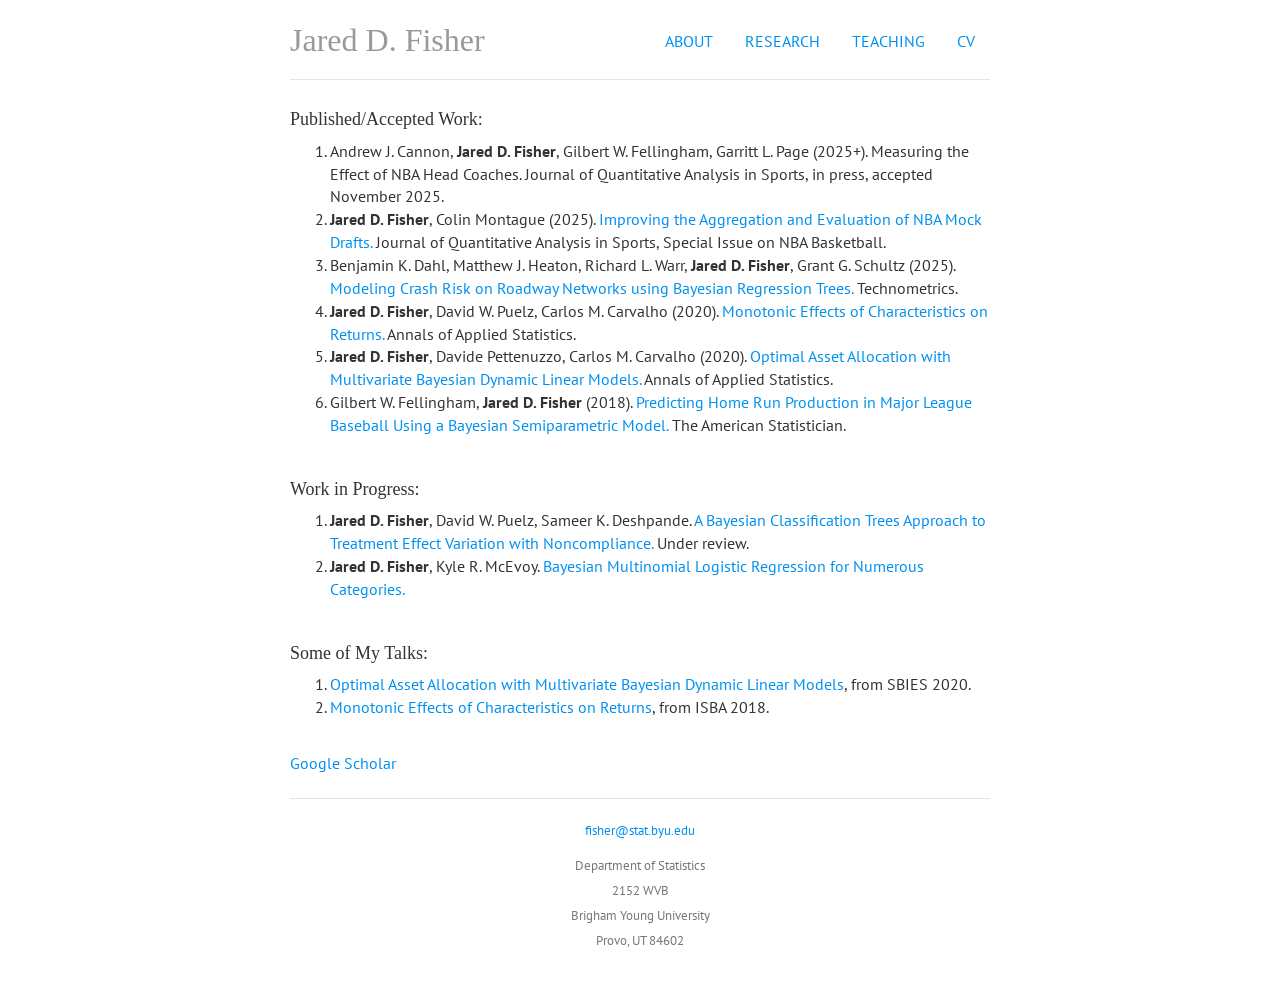
==== research.html @ 9118ea61 "Update research.html" ====
<!DOCTYPE html>
<html lang="en">
  <head>
    <meta charset="utf-8">
    <meta http-equiv="X-UA-Compatible" content="IE=edge">
    <meta name="viewport" content="width=device-width, initial-scale=1.0">
    <meta name="description" content="">
    <meta name="author" content="">

    <title>Jared D. Fisher</title>


<!-- Bootstrap core CSS -->
    <link href="bootstrap.css" rel="stylesheet">

    <!-- Custom styles for this template -->
    <link href="jumbotron-narrow.css" rel="stylesheet">


  <!-- Just for debugging purposes. Don't actually copy this line! -->
    <!--[if lt IE 9]><script src="../../docs-assets/js/ie8-responsive-file-warning.js"></script><![endif]-->

    <!-- HTML5 shim and Respond.js IE8 support of HTML5 elements and media queries -->
    <!--[if lt IE 9]>
      <script src="https://oss.maxcdn.com/libs/html5shiv/3.7.0/html5shiv.js"></script>
      <script src="https://oss.maxcdn.com/libs/respond.js/1.3.0/respond.min.js"></script>
    <![endif]-->


    <link href="http://fonts.googleapis.com/css?family=Arvo" rel="stylesheet" type="text/css">
    <link href="http://fonts.googleapis.com/css?family=PT+Sans" rel="stylesheet" type="text/css">

  </head>

  <body>
   
    <div class="container">
      <div class="header">
        <ul class="nav nav-pills pull-right">
            
	        <li class="passive"><a href="index.html" title="About">ABOUT</a></li>

          <li class="passive"><a href="research.html" title="Research">RESEARCH</a></li>
		
          <li class="passive"><a href="teaching.html" title="Teaching">TEACHING</a></li>

          <li class="passive"><a href="jared_fisher_cv.pdf" title="CV">CV</a></li>

<!--    <li class="passive"><a href="https://scholar.google.com/citations?user=KDr_fT0AAAAJ&hl=en&oi=ao" title="CV">GSCHOLAR</a></li>
-->
          <!-- <li class="passive"><a href="/contact" title="Contact">CONTACT</a></li> -->
        </ul>
        <h3 class="text-muted">Jared D. Fisher</h3>
      </div>

<h4>Published/Accepted Work:</h4>
<ol>

	<li> Andrew J. Cannon, <strong>Jared D. Fisher</strong>, Gilbert W. Fellingham,  Garritt L. Page (2025+). Measuring the Effect of NBA Head Coaches.  Journal of Quantitative Analysis in Sports, in press, accepted November 2025.

<li> <strong>Jared D. Fisher</strong>, Colin Montague (2025). <a href="https://www.degruyter.com/document/doi/10.1515/jqas-2023-0100/html"> Improving the Aggregation and Evaluation of NBA Mock Drafts. </a> Journal of Quantitative Analysis in Sports, Special Issue on NBA Basketball.
	<!--	
	 <a href="https://statistics.berkeley.edu/about/news/predicting-nba-draft-richard-yus-undergraduate-research-dr-jared-fisher-and-sacramento"> In the news!</a>  
--->	

	<li> Benjamin K. Dahl, Matthew J. Heaton, Richard L. Warr, <strong>Jared D. Fisher</strong>, Grant G. Schultz (2025). 
	<a href="https://doi.org/10.1080/00401706.2024.2421752"> Modeling Crash Risk on Roadway Networks using Bayesian Regression Trees. </a>  Technometrics.
		
<li> <strong>Jared D. Fisher</strong>, David W. Puelz, Carlos M. Carvalho (2020). <a href="http://dx.doi.org/10.1214/20-AOAS1351">Monotonic Effects of Characteristics on Returns.</a> Annals of Applied Statistics.

<li> <strong>Jared D. Fisher</strong>, Davide Pettenuzzo, Carlos M. Carvalho (2020).  <a href="https://projecteuclid.org/euclid.aoas/1587002676">Optimal Asset Allocation with Multivariate Bayesian Dynamic Linear Models.</a> Annals of Applied Statistics.

<li> Gilbert W. Fellingham, <strong>Jared D. Fisher</strong> (2018). <a href="https://doi.org/10.1080/00031305.2017.1401959">Predicting Home Run Production in Major League Baseball Using a Bayesian Semiparametric Model.</a> The American Statistician. 
</ol>
<br>
	   
<h4>Work in Progress:</h4>
<ol>

	<li> <strong>Jared D. Fisher</strong>, David W. Puelz, Sameer K. Deshpande.<a href="https://arxiv.org/abs/2408.07765"> A Bayesian Classification Trees Approach to  Treatment Effect Variation with Noncompliance.</a> Under review.

	<li> <strong>Jared D. Fisher</strong>, Kyle R. McEvoy. <a href="http://arxiv.org/abs/2208.14537"> Bayesian Multinomial Logistic Regression for Numerous Categories.</a> 

	
</ol>
<br>

<h4>Some of My Talks:</h4>
<ol>
<!-- <li><a href="CurrentSlides.pdf">Bayesian Dynamic Linear Models for Strategic Asset Allocation</a>. JSM 2016, SBIES 2017, INFORMS ADA 2017, INFORMS 2017.</li> -->
<li><a href="Slides_CFP.pdf">Optimal Asset Allocation with Multivariate Bayesian Dynamic Linear Models</a>, from SBIES 2020.</li>
<li><a href="monotonic2018.pdf">Monotonic Effects of Characteristics on Returns</a>, from ISBA 2018. </li>
</ol>
<br>

<!-- <h4>Simulations:</h4>
<ol>
<li><a href="https://babproject.shinyapps.io/Shiny/">Forward-Filtered Stock Betas</a>.</li>
</ol>
<br> -->

<a href="https://scholar.google.com/citations?user=_qy-DOIAAAAJ&hl=en">Google Scholar</a>

<br><br>

	          <div class="footer">
              <p align="center">        
        <a href="mailto:fisher@stat.byu.edu">fisher@stat.byu.edu</a>
        </p>
        <p align="center">
		Department of Statistics <br>
		2152 WVB<br>
Brigham Young University<br>
Provo, UT 84602
        </p>
      </div>
	   

    </div> <!-- /container -->



    <!-- Bootstrap core JavaScript
    ================================================== -->
    <!-- Placed at the end of the document so the pages load faster -->
  </body>
</html>
---- jumbotron-narrow.css ----
/* Space out content a bit */
body {
  padding-top: 20px;
  padding-bottom: 20px;
}

/* Everything but the jumbotron gets side spacing for mobile first views */
.header,
.marketing,
.footer {
  padding-left: 15px;
  padding-right: 15px;
}

/* Custom page header */
.header {
  border-bottom: 1px solid #e5e5e5;
}
/* Make the masthead heading the same height as the navigation */
.header h3 {
  margin-top: 0;
  margin-bottom: 0;
  line-height: 40px;
  padding-bottom: 19px;
}

/* Custom page footer */
.footer {
  padding-top: 19px;
  color: #777;
  border-top: 1px solid #e5e5e5;
}

/* Customize container */
@media (min-width: 768px) {
  .container {
    max-width: 730px;
  }
}
.container-narrow > hr {
  margin: 30px 0;
}

/* Main marketing message and sign up button */
.jumbotron {
  text-align: center;
  border-bottom: 1px solid #e5e5e5;
}
.jumbotron .btn {
  font-size: 21px;
  padding: 14px 24px;
}

/* Supporting marketing content */
.marketing {
  margin: 40px 0;
}
.marketing p + h4 {
  margin-top: 28px;
}

/* Responsive: Portrait tablets and up */
@media screen and (min-width: 768px) {
  /* Remove the padding we set earlier */
  .header,
  .marketing,
  .footer {
    padding-left: 0;
    padding-right: 0;
  }
  /* Space out the masthead */
  .header {
    margin-bottom: 30px;
  }
  /* Remove the bottom border on the jumbotron for visual effect */
  .jumbotron {
    border-bottom: 0;
  }
}

h1 {
    font-family: Georgia, Times, serif;
    font-size: 59px;
    line-height: 70px;
}

h2 {
    font-family: Georgia, Times, serif;
    font-size: 48px;
    line-height: 58px;
}
 
h3 {
    font-family: Georgia, Times, serif;
    font-size: 32px;
    line-height: 42px;
}
 
p {
    font-family: 'PT Sans', Helvetica, Arial, sans-serif;
    font-size: 16px;
    line-height: 25px;
}

body {
font-family: 'PT Sans', Helvetica, Arial, sans-serif;
font-size: 16px;
line-height: 1.428571429;
color: #333333;
}

.obfuscate { unicode-bidi: bidi-override; direction: rtl; }

.footer p {
  font-size: 80%;
}
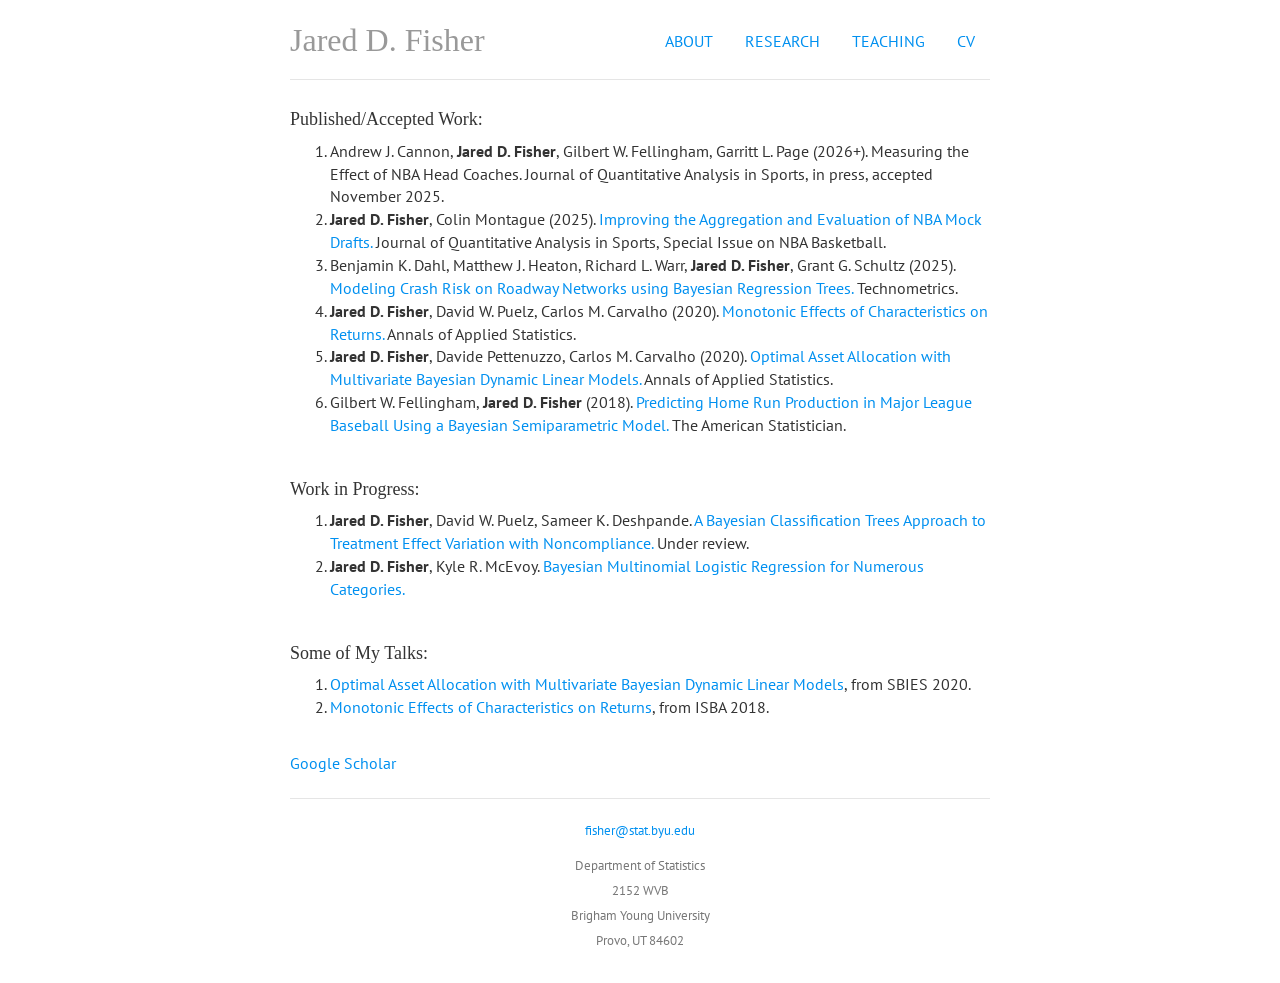
==== commit 8c08ecc9: "Update research.html" ====
--- a/research.html
+++ b/research.html
@@ -56,7 +56,7 @@
 <h4>Published/Accepted Work:</h4>
 <ol>
 
-	<li> Andrew J. Cannon, <strong>Jared D. Fisher</strong>, Gilbert W. Fellingham,  Garritt L. Page (2025+). Measuring the Effect of NBA Head Coaches.  Journal of Quantitative Analysis in Sports, in press, accepted November 2025.
+	<li> Andrew J. Cannon, <strong>Jared D. Fisher</strong>, Gilbert W. Fellingham,  Garritt L. Page (2026+). Measuring the Effect of NBA Head Coaches.  Journal of Quantitative Analysis in Sports, in press, accepted November 2025.
 
 <li> <strong>Jared D. Fisher</strong>, Colin Montague (2025). <a href="https://www.degruyter.com/document/doi/10.1515/jqas-2023-0100/html"> Improving the Aggregation and Evaluation of NBA Mock Drafts. </a> Journal of Quantitative Analysis in Sports, Special Issue on NBA Basketball.
 	<!--	
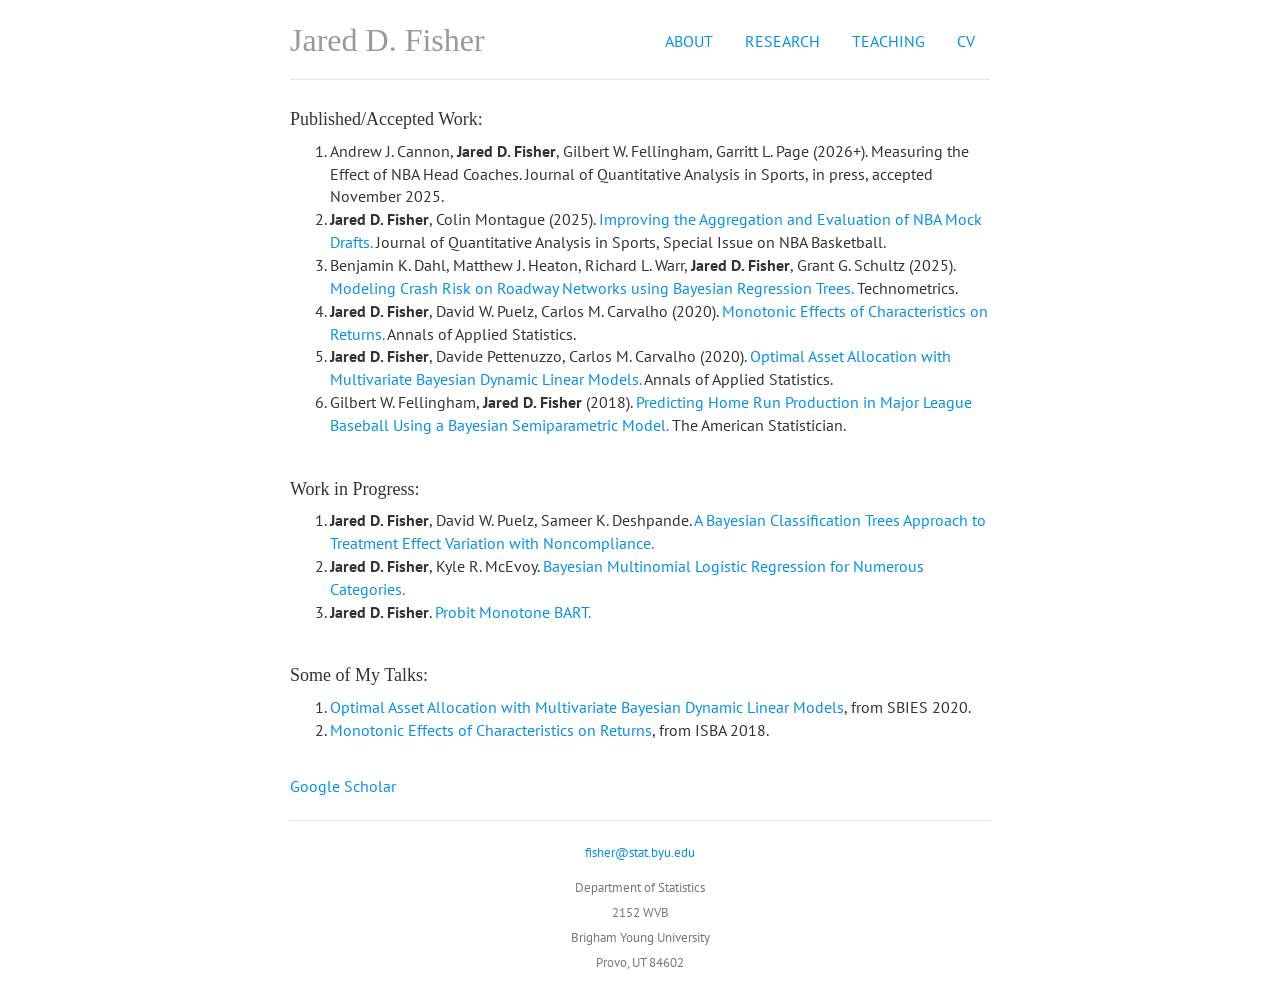
==== commit 0729eb6e: "Update research.html" ====
--- a/research.html
+++ b/research.html
@@ -77,11 +77,12 @@
 <h4>Work in Progress:</h4>
 <ol>
 
-	<li> <strong>Jared D. Fisher</strong>, David W. Puelz, Sameer K. Deshpande.<a href="https://arxiv.org/abs/2408.07765"> A Bayesian Classification Trees Approach to  Treatment Effect Variation with Noncompliance.</a> Under review.
+	<li> <strong>Jared D. Fisher</strong>, David W. Puelz, Sameer K. Deshpande.<a href="https://arxiv.org/abs/2408.07765"> A Bayesian Classification Trees Approach to  Treatment Effect Variation with Noncompliance.</a> 
 
 	<li> <strong>Jared D. Fisher</strong>, Kyle R. McEvoy. <a href="http://arxiv.org/abs/2208.14537"> Bayesian Multinomial Logistic Regression for Numerous Categories.</a> 
 
-	
+	<li> <strong>Jared D. Fisher</strong>. <a href="https://arxiv.org/html/2509.00263v1"> Probit Monotone BART.</a> 
+
 </ol>
 <br>
 
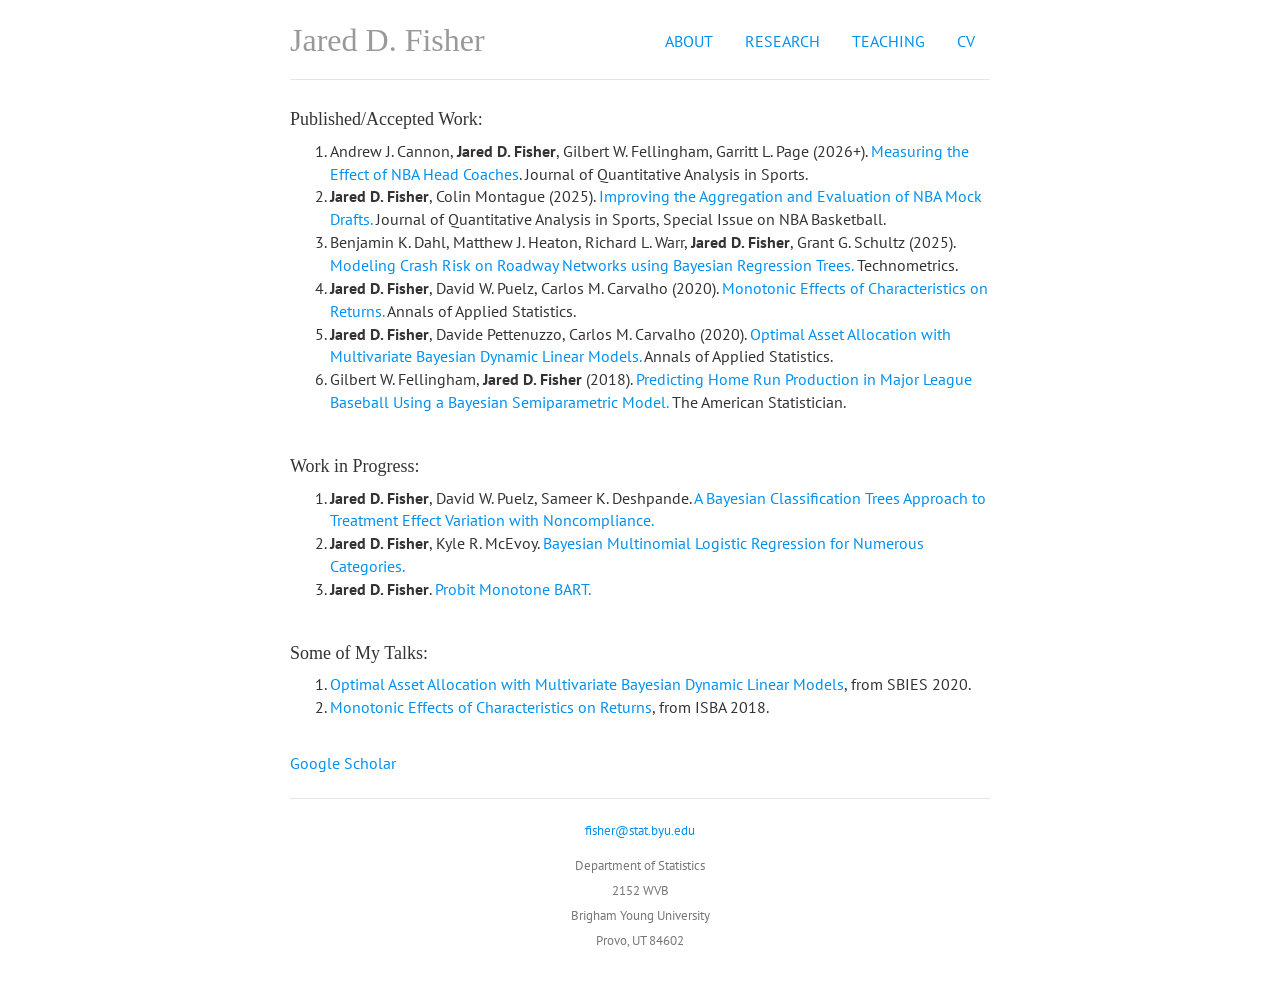
==== commit 5ef702a5: "Add JQAS link" ====
--- a/research.html
+++ b/research.html
@@ -56,7 +56,7 @@
 <h4>Published/Accepted Work:</h4>
 <ol>
 
-	<li> Andrew J. Cannon, <strong>Jared D. Fisher</strong>, Gilbert W. Fellingham,  Garritt L. Page (2026+). Measuring the Effect of NBA Head Coaches.  Journal of Quantitative Analysis in Sports, in press, accepted November 2025.
+	<li> Andrew J. Cannon, <strong>Jared D. Fisher</strong>, Gilbert W. Fellingham,  Garritt L. Page (2026+). <a href="https://doi.org/10.1515/jqas-2025-0025">Measuring the Effect of NBA Head Coaches</a>.  Journal of Quantitative Analysis in Sports.
 
 <li> <strong>Jared D. Fisher</strong>, Colin Montague (2025). <a href="https://www.degruyter.com/document/doi/10.1515/jqas-2023-0100/html"> Improving the Aggregation and Evaluation of NBA Mock Drafts. </a> Journal of Quantitative Analysis in Sports, Special Issue on NBA Basketball.
 	<!--	
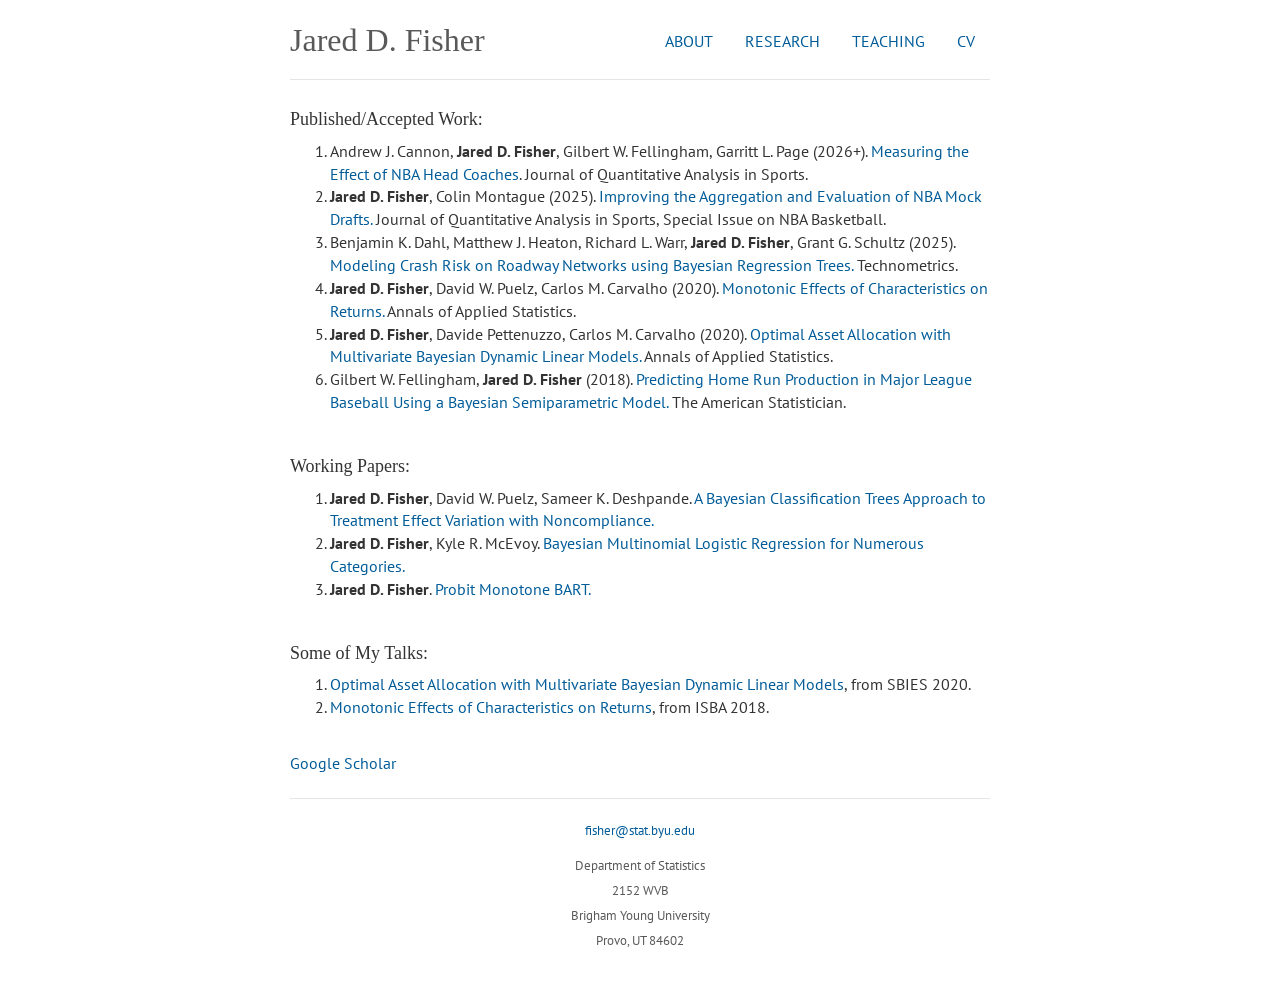
==== commit 21318a2f: "Update research.html" ====
--- a/research.html
+++ b/research.html
@@ -74,7 +74,7 @@
 </ol>
 <br>
 	   
-<h4>Work in Progress:</h4>
+<h4>Working Papers:</h4>
 <ol>
 
 	<li> <strong>Jared D. Fisher</strong>, David W. Puelz, Sameer K. Deshpande.<a href="https://arxiv.org/abs/2408.07765"> A Bayesian Classification Trees Approach to  Treatment Effect Variation with Noncompliance.</a> 
@@ -93,12 +93,7 @@
 <li><a href="monotonic2018.pdf">Monotonic Effects of Characteristics on Returns</a>, from ISBA 2018. </li>
 </ol>
 <br>
-
-<!-- <h4>Simulations:</h4>
-<ol>
-<li><a href="https://babproject.shinyapps.io/Shiny/">Forward-Filtered Stock Betas</a>.</li>
-</ol>
-<br> -->
+ 
 
 <a href="https://scholar.google.com/citations?user=_qy-DOIAAAAJ&hl=en">Google Scholar</a>
 
--- a/jumbotron-narrow.css
+++ b/jumbotron-narrow.css
@@ -27,7 +27,7 @@
 /* Custom page footer */
 .footer {
   padding-top: 19px;
-  color: #777;
+  color: #595959;
   border-top: 1px solid #e5e5e5;
 }
 
@@ -113,4 +113,16 @@
 
 .footer p {
   font-size: 80%;
-}+}
+
+/* --- WCAG contrast overrides (added) --- */
+.header .nav a,
+.nav-pills > li > a { color: #005C99 !important; }
+
+.header .nav a:hover,
+.header .nav a:focus,
+.nav-pills > li > a:hover,
+.nav-pills > li > a:focus { color: #005C99 !important; }
+
+.header h3.text-muted { color: #595959 !important; }
+.footer, .footer p { color: #595959 !important; }
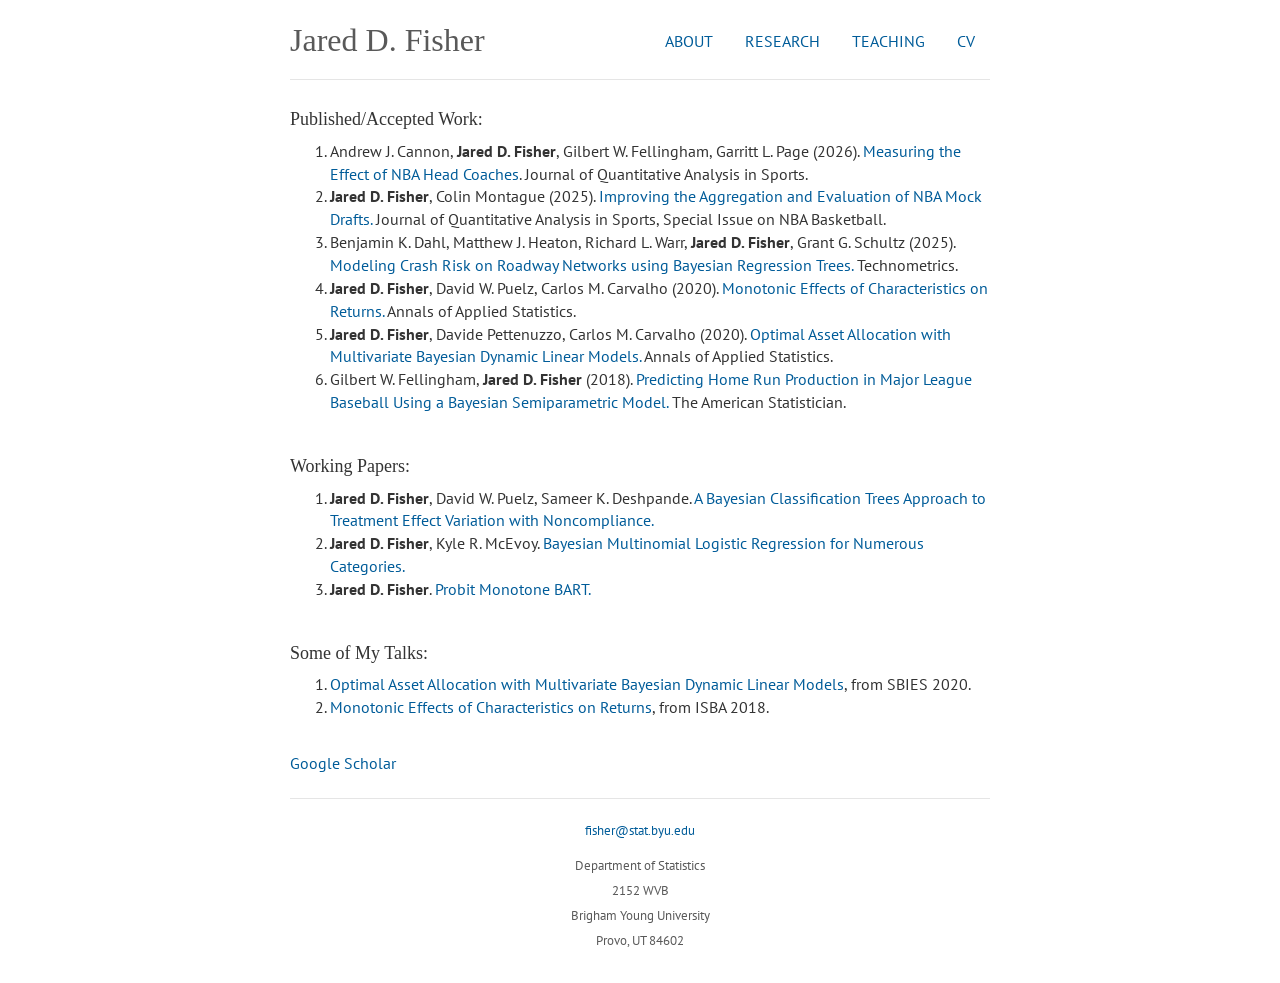
==== commit f11d4266: "Update research.html" ====
--- a/research.html
+++ b/research.html
@@ -56,7 +56,7 @@
 <h4>Published/Accepted Work:</h4>
 <ol>
 
-	<li> Andrew J. Cannon, <strong>Jared D. Fisher</strong>, Gilbert W. Fellingham,  Garritt L. Page (2026+). <a href="https://doi.org/10.1515/jqas-2025-0025">Measuring the Effect of NBA Head Coaches</a>.  Journal of Quantitative Analysis in Sports.
+	<li> Andrew J. Cannon, <strong>Jared D. Fisher</strong>, Gilbert W. Fellingham,  Garritt L. Page (2026). <a href="https://doi.org/10.1515/jqas-2025-0025">Measuring the Effect of NBA Head Coaches</a>.  Journal of Quantitative Analysis in Sports.
 
 <li> <strong>Jared D. Fisher</strong>, Colin Montague (2025). <a href="https://www.degruyter.com/document/doi/10.1515/jqas-2023-0100/html"> Improving the Aggregation and Evaluation of NBA Mock Drafts. </a> Journal of Quantitative Analysis in Sports, Special Issue on NBA Basketball.
 	<!--	
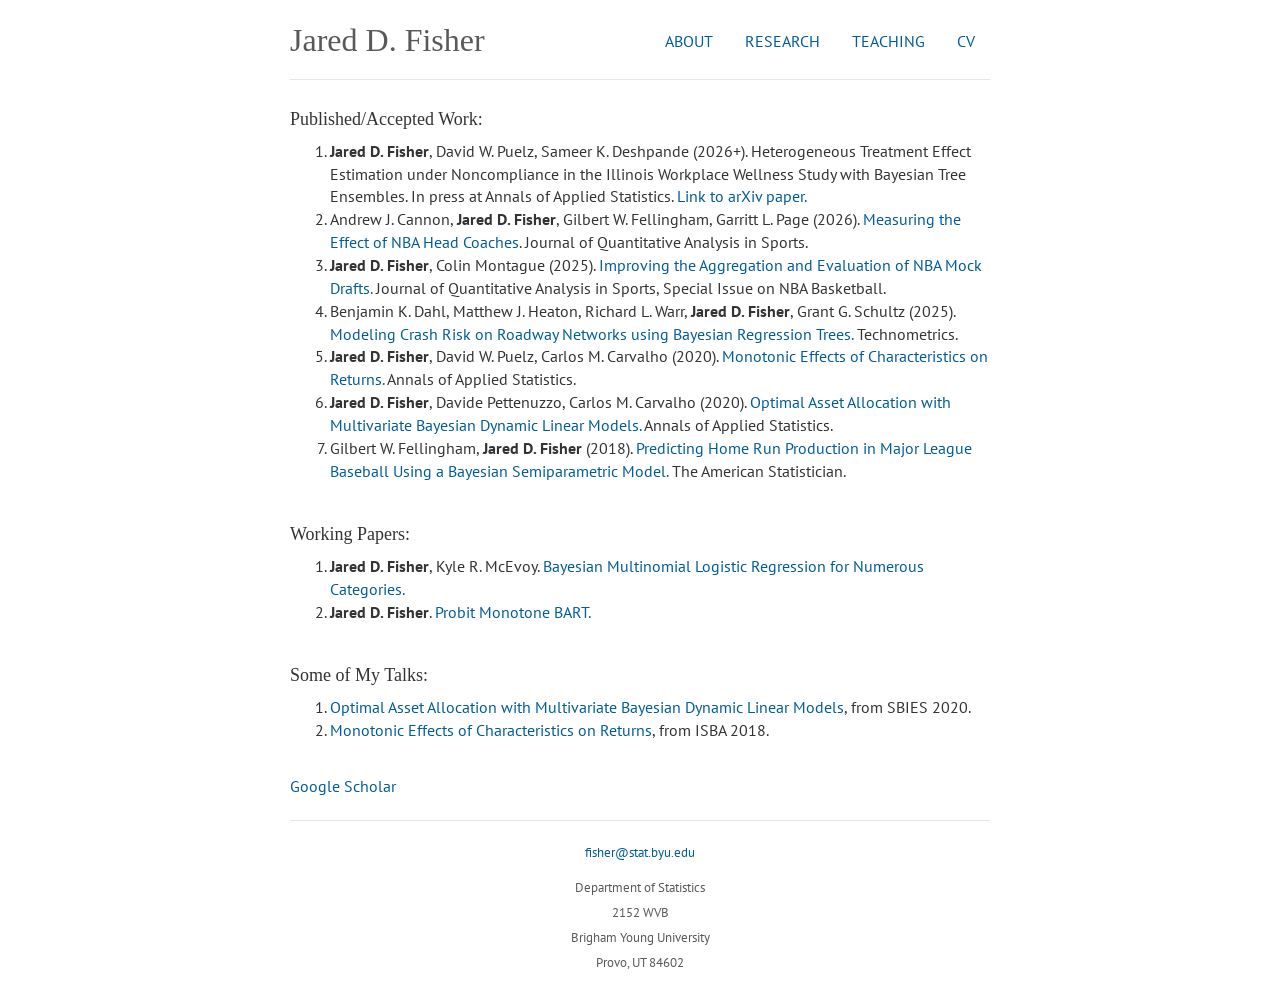
==== commit d58309e2: "Update research.html" ====
--- a/research.html
+++ b/research.html
@@ -55,6 +55,7 @@
 
 <h4>Published/Accepted Work:</h4>
 <ol>
+	<li> <strong>Jared D. Fisher</strong>, David W. Puelz, Sameer K. Deshpande (2026+). Heterogeneous Treatment Effect Estimation under Noncompliance in the Illinois Workplace Wellness Study with Bayesian Tree Ensembles. In press at Annals of Applied Statistics. <a href="https://arxiv.org/abs/2408.07765"> Link to arXiv paper.</a> 
 
 	<li> Andrew J. Cannon, <strong>Jared D. Fisher</strong>, Gilbert W. Fellingham,  Garritt L. Page (2026). <a href="https://doi.org/10.1515/jqas-2025-0025">Measuring the Effect of NBA Head Coaches</a>.  Journal of Quantitative Analysis in Sports.
 
@@ -77,7 +78,6 @@
 <h4>Working Papers:</h4>
 <ol>
 
-	<li> <strong>Jared D. Fisher</strong>, David W. Puelz, Sameer K. Deshpande.<a href="https://arxiv.org/abs/2408.07765"> A Bayesian Classification Trees Approach to  Treatment Effect Variation with Noncompliance.</a> 
 
 	<li> <strong>Jared D. Fisher</strong>, Kyle R. McEvoy. <a href="http://arxiv.org/abs/2208.14537"> Bayesian Multinomial Logistic Regression for Numerous Categories.</a> 
 
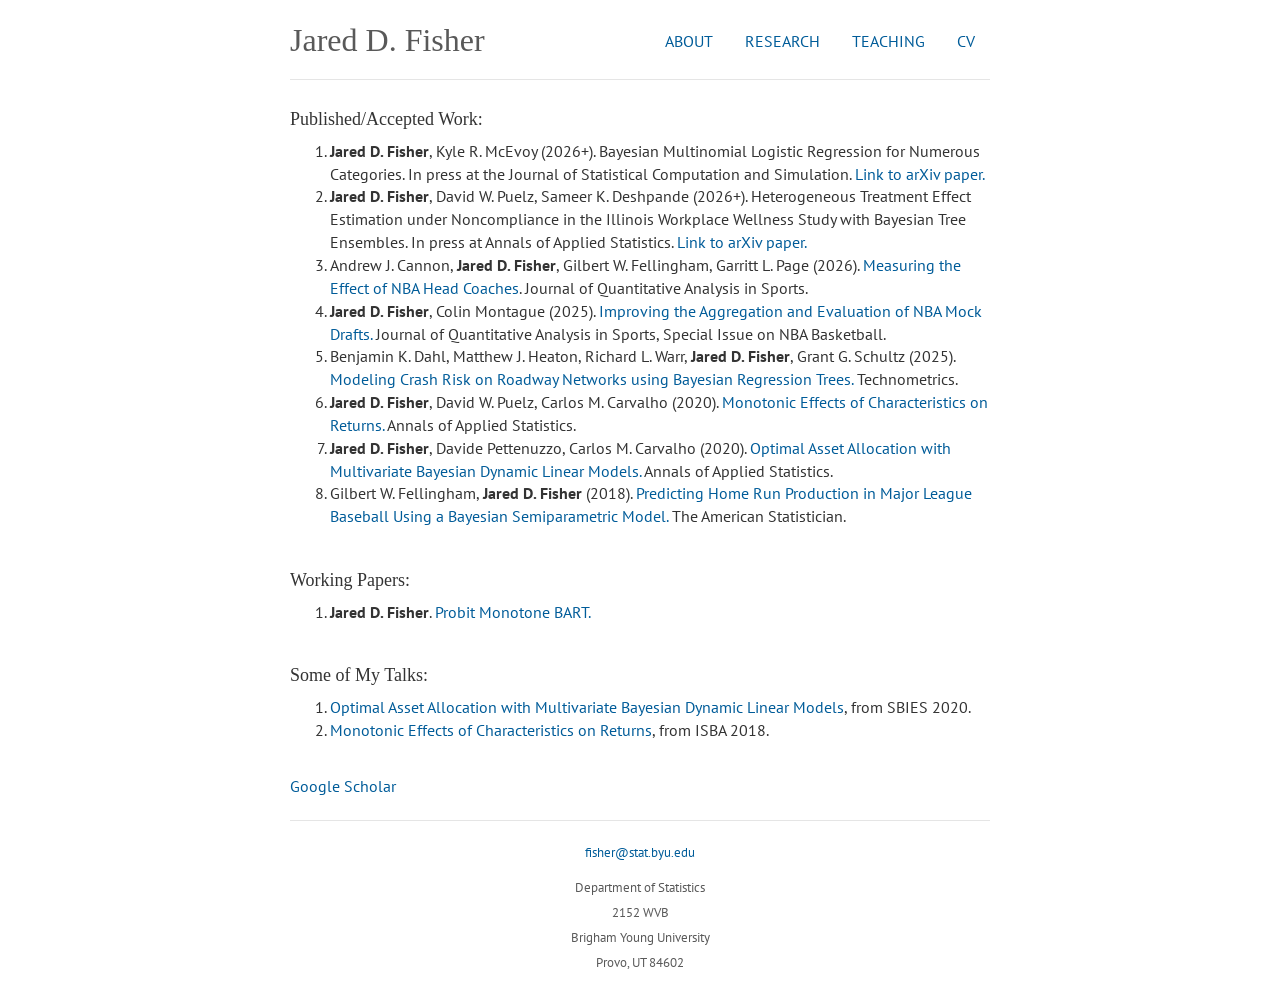
==== commit ee19566c: "Update research.html" ====
--- a/research.html
+++ b/research.html
@@ -55,6 +55,8 @@
 
 <h4>Published/Accepted Work:</h4>
 <ol>
+	<li> <strong>Jared D. Fisher</strong>, Kyle R. McEvoy (2026+). Bayesian Multinomial Logistic Regression for Numerous Categories. In press at the Journal of Statistical Computation and Simulation. <a href="http://arxiv.org/abs/2208.14537"> Link to arXiv paper. </a> 
+	
 	<li> <strong>Jared D. Fisher</strong>, David W. Puelz, Sameer K. Deshpande (2026+). Heterogeneous Treatment Effect Estimation under Noncompliance in the Illinois Workplace Wellness Study with Bayesian Tree Ensembles. In press at Annals of Applied Statistics. <a href="https://arxiv.org/abs/2408.07765"> Link to arXiv paper.</a> 
 
 	<li> Andrew J. Cannon, <strong>Jared D. Fisher</strong>, Gilbert W. Fellingham,  Garritt L. Page (2026). <a href="https://doi.org/10.1515/jqas-2025-0025">Measuring the Effect of NBA Head Coaches</a>.  Journal of Quantitative Analysis in Sports.
@@ -79,7 +81,6 @@
 <ol>
 
 
-	<li> <strong>Jared D. Fisher</strong>, Kyle R. McEvoy. <a href="http://arxiv.org/abs/2208.14537"> Bayesian Multinomial Logistic Regression for Numerous Categories.</a> 
 
 	<li> <strong>Jared D. Fisher</strong>. <a href="https://arxiv.org/html/2509.00263v1"> Probit Monotone BART.</a> 
 
